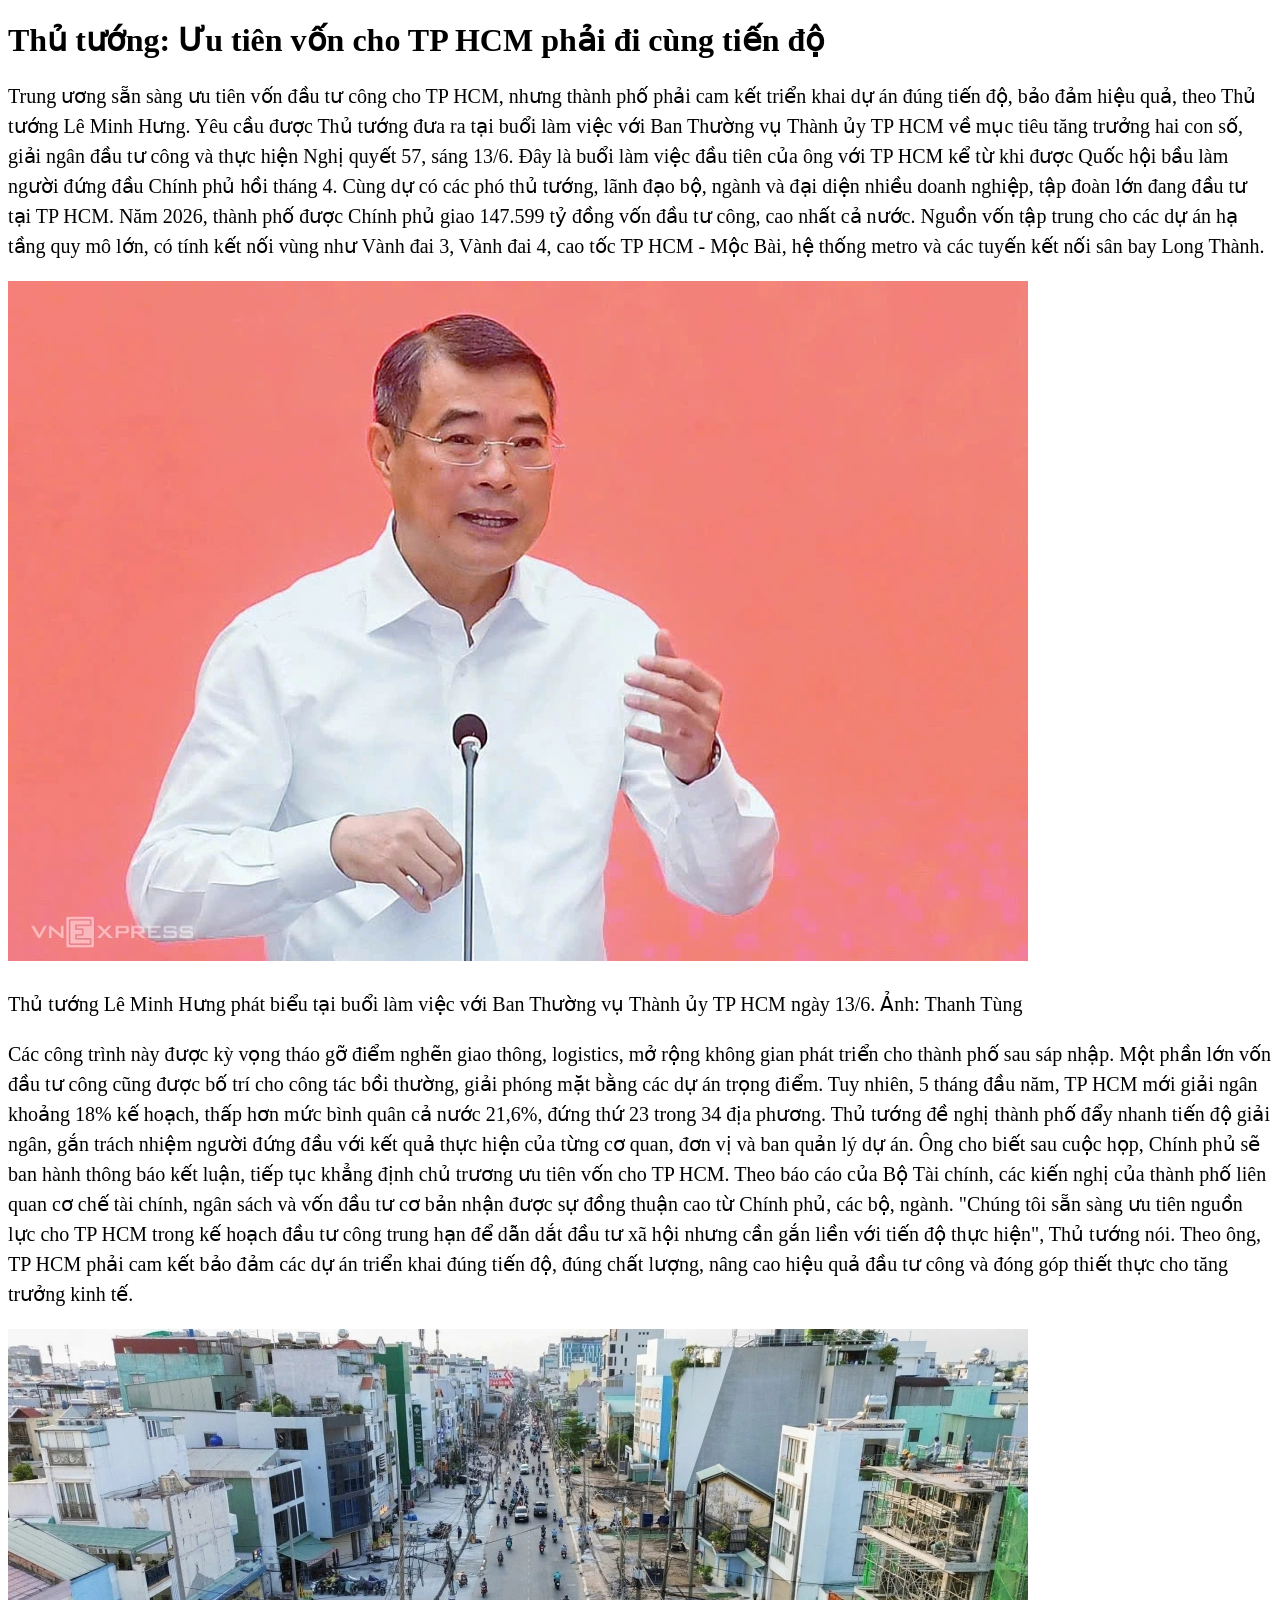
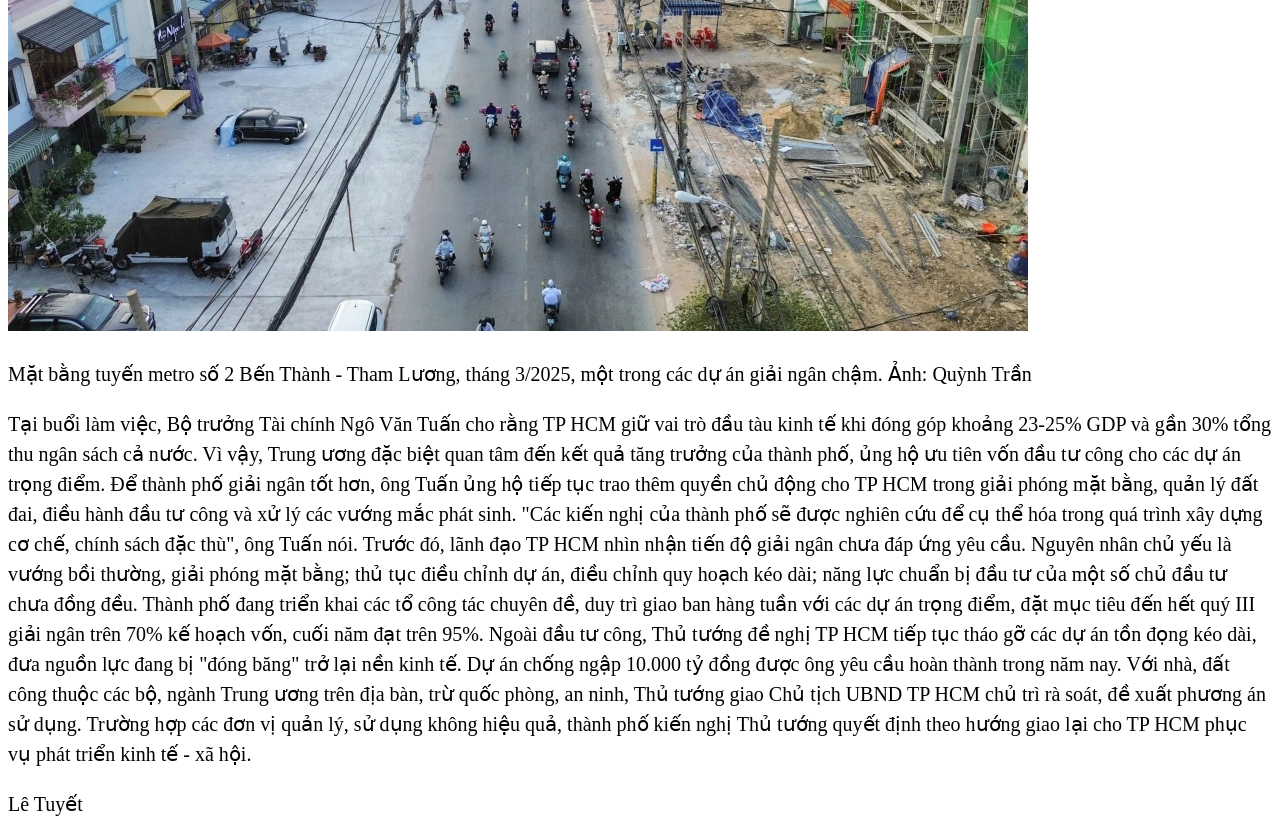
==== bai1.html @ 54a5291b "up bai1" ====
<!DOCTYPE html>
<html lang="en">
<head>
    <meta charset="UTF-8">
    <meta name="viewport" content="width=device-width, initial-scale=1.0">
    <title>Bai1</title>
    <link rel="stylesheet" href="/css/baitap1.css"/>
</head>
<body>
    <h1>Thủ tướng: Ưu tiên vốn cho TP HCM phải đi cùng tiến độ</h1>
    <p>Trung ương sẵn sàng ưu tiên vốn đầu tư công cho TP HCM, nhưng thành phố phải cam kết triển khai dự án đúng tiến độ, bảo đảm hiệu quả, theo Thủ tướng Lê Minh Hưng.

Yêu cầu được Thủ tướng đưa ra tại buổi làm việc với Ban Thường vụ Thành ủy TP HCM về mục tiêu tăng trưởng hai con số, giải ngân đầu tư công và thực hiện Nghị quyết 57, sáng 13/6. Đây là buổi làm việc đầu tiên của ông với TP HCM kể từ khi được Quốc hội bầu làm người đứng đầu Chính phủ hồi tháng 4.

Cùng dự có các phó thủ tướng, lãnh đạo bộ, ngành và đại diện nhiều doanh nghiệp, tập đoàn lớn đang đầu tư tại TP HCM.

Năm 2026, thành phố được Chính phủ giao 147.599 tỷ đồng vốn đầu tư công, cao nhất cả nước. Nguồn vốn tập trung cho các dự án hạ tầng quy mô lớn, có tính kết nối vùng như Vành đai 3, Vành đai 4, cao tốc TP HCM - Mộc Bài, hệ thống metro và các tuyến kết nối sân bay Long Thành.</p>
<p><a><img src="./imgs/z7932496303818-f48a066ae01f799-5931-2935-1781344364.webp"></a>
</p>
<p>Thủ tướng Lê Minh Hưng phát biểu tại buổi làm việc với Ban Thường vụ Thành ủy TP HCM ngày 13/6. Ảnh: Thanh Tùng</p>
<p>

Các công trình này được kỳ vọng tháo gỡ điểm nghẽn giao thông, logistics, mở rộng không gian phát triển cho thành phố sau sáp nhập. Một phần lớn vốn đầu tư công cũng được bố trí cho công tác bồi thường, giải phóng mặt bằng các dự án trọng điểm.

Tuy nhiên, 5 tháng đầu năm, TP HCM mới giải ngân khoảng 18% kế hoạch, thấp hơn mức bình quân cả nước 21,6%, đứng thứ 23 trong 34 địa phương.

Thủ tướng đề nghị thành phố đẩy nhanh tiến độ giải ngân, gắn trách nhiệm người đứng đầu với kết quả thực hiện của từng cơ quan, đơn vị và ban quản lý dự án.

Ông cho biết sau cuộc họp, Chính phủ sẽ ban hành thông báo kết luận, tiếp tục khẳng định chủ trương ưu tiên vốn cho TP HCM. Theo báo cáo của Bộ Tài chính, các kiến nghị của thành phố liên quan cơ chế tài chính, ngân sách và vốn đầu tư cơ bản nhận được sự đồng thuận cao từ Chính phủ, các bộ, ngành.

"Chúng tôi sẵn sàng ưu tiên nguồn lực cho TP HCM trong kế hoạch đầu tư công trung hạn để dẫn dắt đầu tư xã hội nhưng cần gắn liền với tiến độ thực hiện", Thủ tướng nói.

Theo ông, TP HCM phải cam kết bảo đảm các dự án triển khai đúng tiến độ, đúng chất lượng, nâng cao hiệu quả đầu tư công và đóng góp thiết thực cho tăng trưởng kinh tế.
</p>
<p>
    <a>
        <img src="./imgs/1180d2b6c2b273ec2aa3-4021-1780-7975-5761-1781340732.webp">
    </a>
</p>
<p>Mặt bằng tuyến metro số 2 Bến Thành - Tham Lương, tháng 3/2025, một trong các dự án giải ngân chậm. Ảnh: Quỳnh Trần</p>
<p>

Tại buổi làm việc, Bộ trưởng Tài chính Ngô Văn Tuấn cho rằng TP HCM giữ vai trò đầu tàu kinh tế khi đóng góp khoảng 23-25% GDP và gần 30% tổng thu ngân sách cả nước. Vì vậy, Trung ương đặc biệt quan tâm đến kết quả tăng trưởng của thành phố, ủng hộ ưu tiên vốn đầu tư công cho các dự án trọng điểm.

Để thành phố giải ngân tốt hơn, ông Tuấn ủng hộ tiếp tục trao thêm quyền chủ động cho TP HCM trong giải phóng mặt bằng, quản lý đất đai, điều hành đầu tư công và xử lý các vướng mắc phát sinh.

"Các kiến nghị của thành phố sẽ được nghiên cứu để cụ thể hóa trong quá trình xây dựng cơ chế, chính sách đặc thù", ông Tuấn nói.

Trước đó, lãnh đạo TP HCM nhìn nhận tiến độ giải ngân chưa đáp ứng yêu cầu. Nguyên nhân chủ yếu là vướng bồi thường, giải phóng mặt bằng; thủ tục điều chỉnh dự án, điều chỉnh quy hoạch kéo dài; năng lực chuẩn bị đầu tư của một số chủ đầu tư chưa đồng đều.

Thành phố đang triển khai các tổ công tác chuyên đề, duy trì giao ban hàng tuần với các dự án trọng điểm, đặt mục tiêu đến hết quý III giải ngân trên 70% kế hoạch vốn, cuối năm đạt trên 95%.

Ngoài đầu tư công, Thủ tướng đề nghị TP HCM tiếp tục tháo gỡ các dự án tồn đọng kéo dài, đưa nguồn lực đang bị "đóng băng" trở lại nền kinh tế. Dự án chống ngập 10.000 tỷ đồng được ông yêu cầu hoàn thành trong năm nay.

Với nhà, đất công thuộc các bộ, ngành Trung ương trên địa bàn, trừ quốc phòng, an ninh, Thủ tướng giao Chủ tịch UBND TP HCM chủ trì rà soát, đề xuất phương án sử dụng. Trường hợp các đơn vị quản lý, sử dụng không hiệu quả, thành phố kiến nghị Thủ tướng quyết định theo hướng giao lại cho TP HCM phục vụ phát triển kinh tế - xã hội.

</p>
<p>
    Lê Tuyết
</p>

</body>
</html>
---- css/baitap1.css ----
body{
    background-color:none;
    background-size: cover;
}
h1{

}
p{
    color: none;
    font-size: 20px;
    line-height: 1.5;
    font-family:'Times New Roman', Times, serif;
    text-align: left;
    font-weight: 400;
}
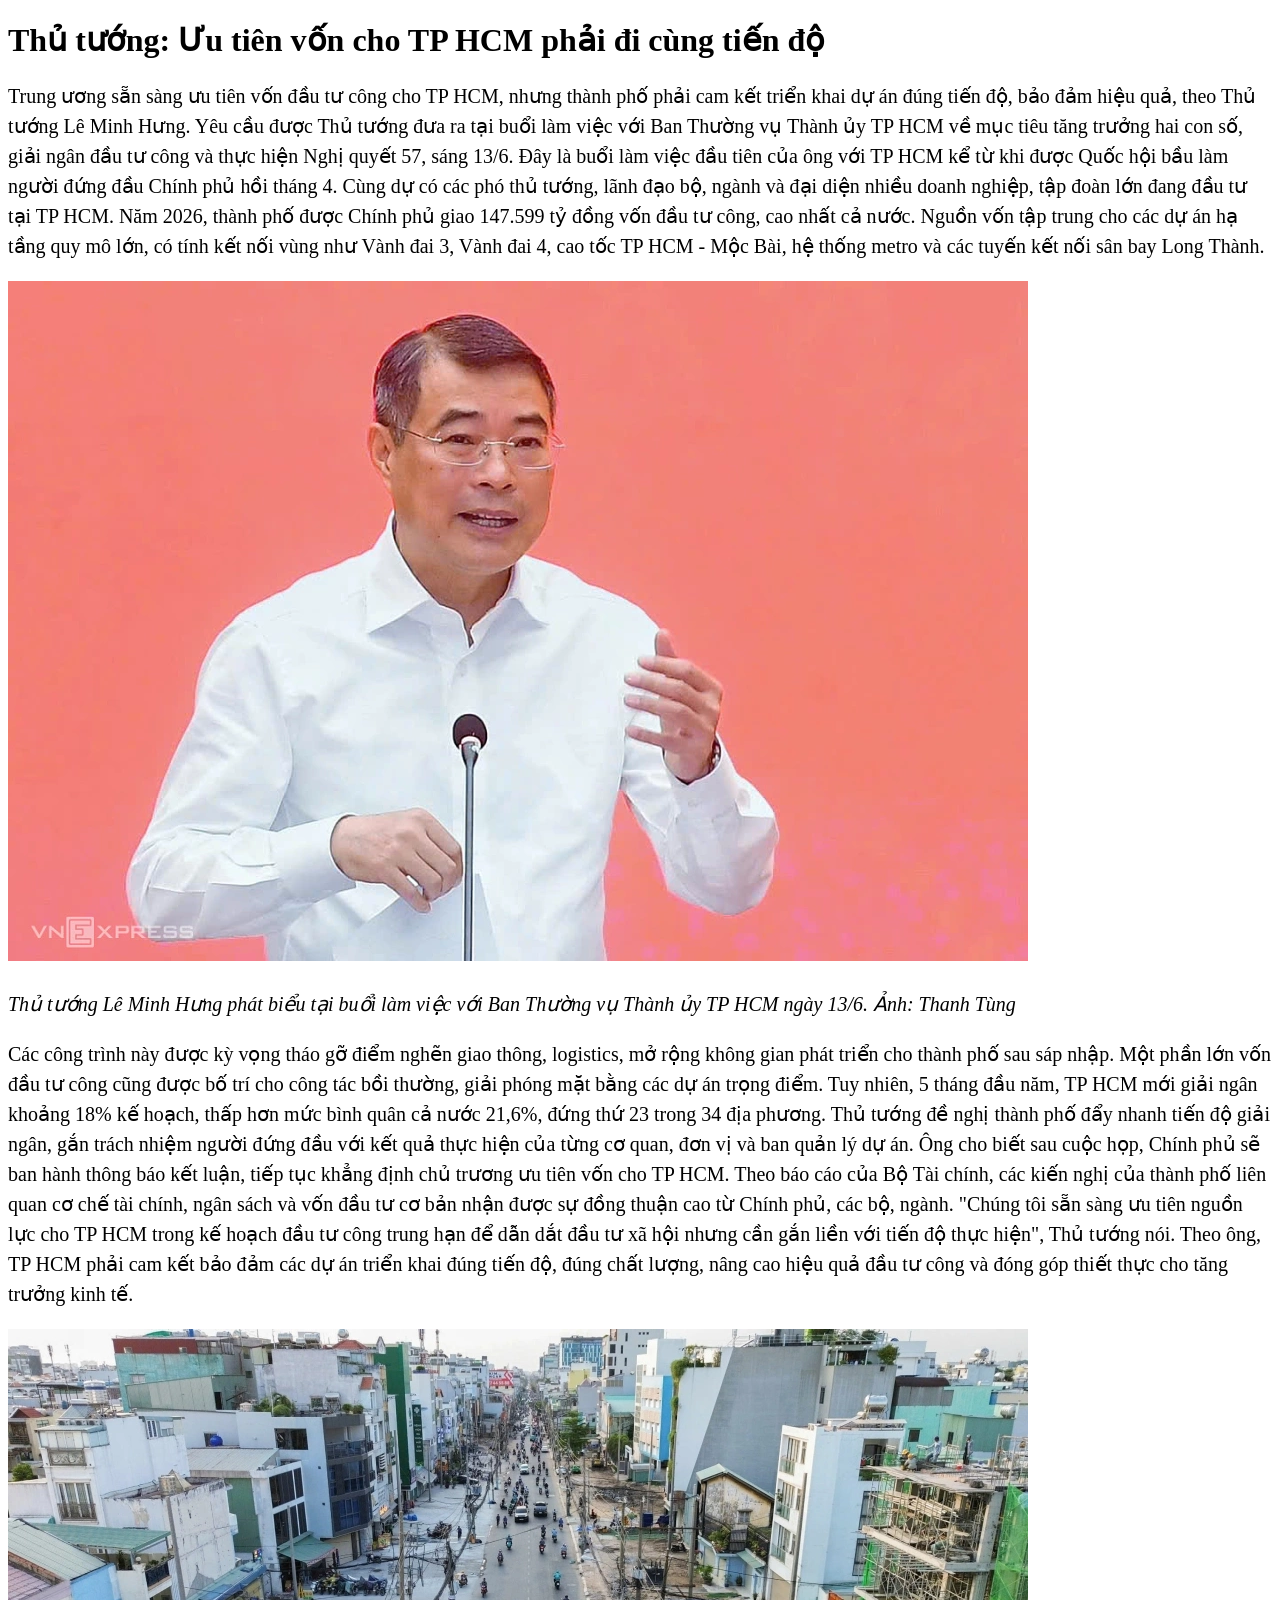
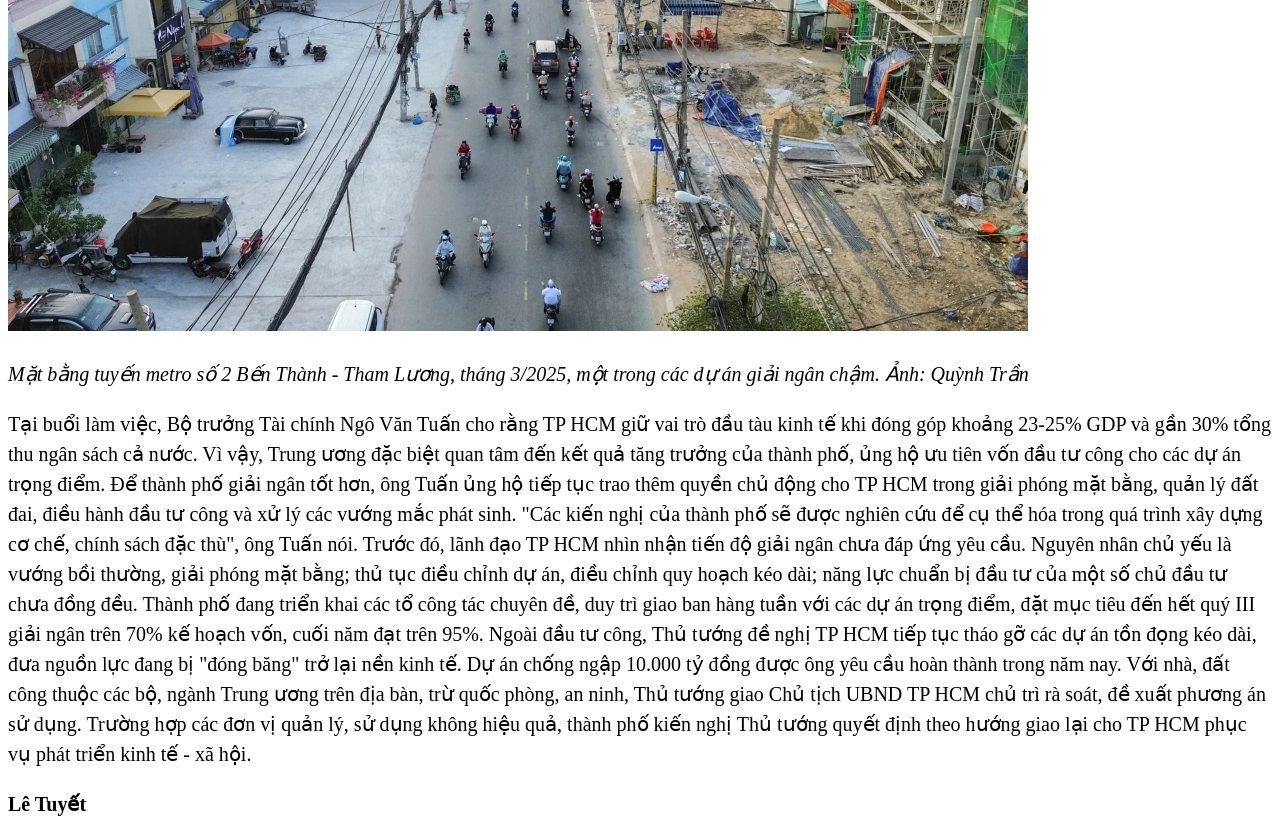
==== commit 332725b3: "abc" ====
--- a/bai1.html
+++ b/bai1.html
@@ -17,7 +17,7 @@
 Năm 2026, thành phố được Chính phủ giao 147.599 tỷ đồng vốn đầu tư công, cao nhất cả nước. Nguồn vốn tập trung cho các dự án hạ tầng quy mô lớn, có tính kết nối vùng như Vành đai 3, Vành đai 4, cao tốc TP HCM - Mộc Bài, hệ thống metro và các tuyến kết nối sân bay Long Thành.</p>
 <p><a><img src="./imgs/z7932496303818-f48a066ae01f799-5931-2935-1781344364.webp"></a>
 </p>
-<p>Thủ tướng Lê Minh Hưng phát biểu tại buổi làm việc với Ban Thường vụ Thành ủy TP HCM ngày 13/6. Ảnh: Thanh Tùng</p>
+<p><i>Thủ tướng Lê Minh Hưng phát biểu tại buổi làm việc với Ban Thường vụ Thành ủy TP HCM ngày 13/6. Ảnh: Thanh Tùng</i></p>
 <p>
 
 Các công trình này được kỳ vọng tháo gỡ điểm nghẽn giao thông, logistics, mở rộng không gian phát triển cho thành phố sau sáp nhập. Một phần lớn vốn đầu tư công cũng được bố trí cho công tác bồi thường, giải phóng mặt bằng các dự án trọng điểm.
@@ -37,7 +37,7 @@
         <img src="./imgs/1180d2b6c2b273ec2aa3-4021-1780-7975-5761-1781340732.webp">
     </a>
 </p>
-<p>Mặt bằng tuyến metro số 2 Bến Thành - Tham Lương, tháng 3/2025, một trong các dự án giải ngân chậm. Ảnh: Quỳnh Trần</p>
+<p> <i>Mặt bằng tuyến metro số 2 Bến Thành - Tham Lương, tháng 3/2025, một trong các dự án giải ngân chậm. Ảnh: Quỳnh Trần</i></p>
 <p>
 
 Tại buổi làm việc, Bộ trưởng Tài chính Ngô Văn Tuấn cho rằng TP HCM giữ vai trò đầu tàu kinh tế khi đóng góp khoảng 23-25% GDP và gần 30% tổng thu ngân sách cả nước. Vì vậy, Trung ương đặc biệt quan tâm đến kết quả tăng trưởng của thành phố, ủng hộ ưu tiên vốn đầu tư công cho các dự án trọng điểm.
@@ -56,7 +56,7 @@
 
 </p>
 <p>
-    Lê Tuyết
+    <b>Lê Tuyết</b>
 </p>
 
 </body>
